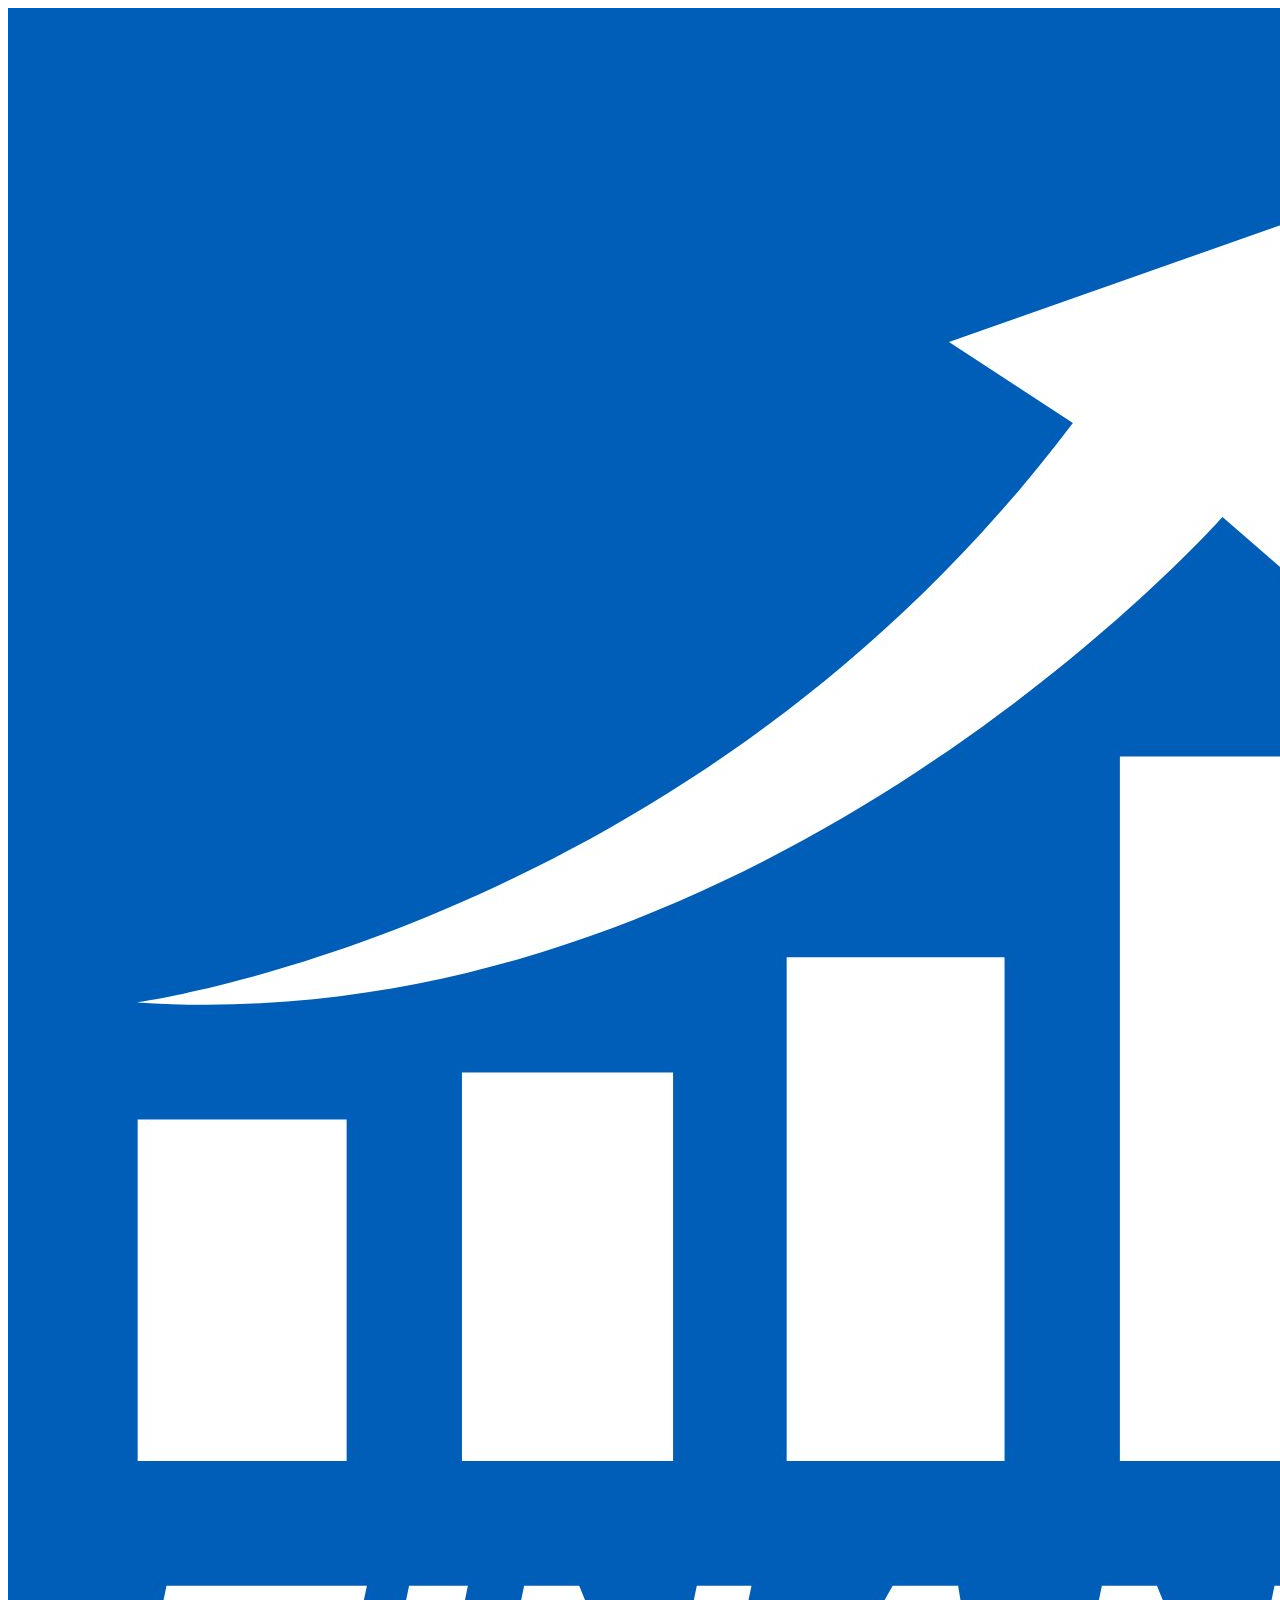
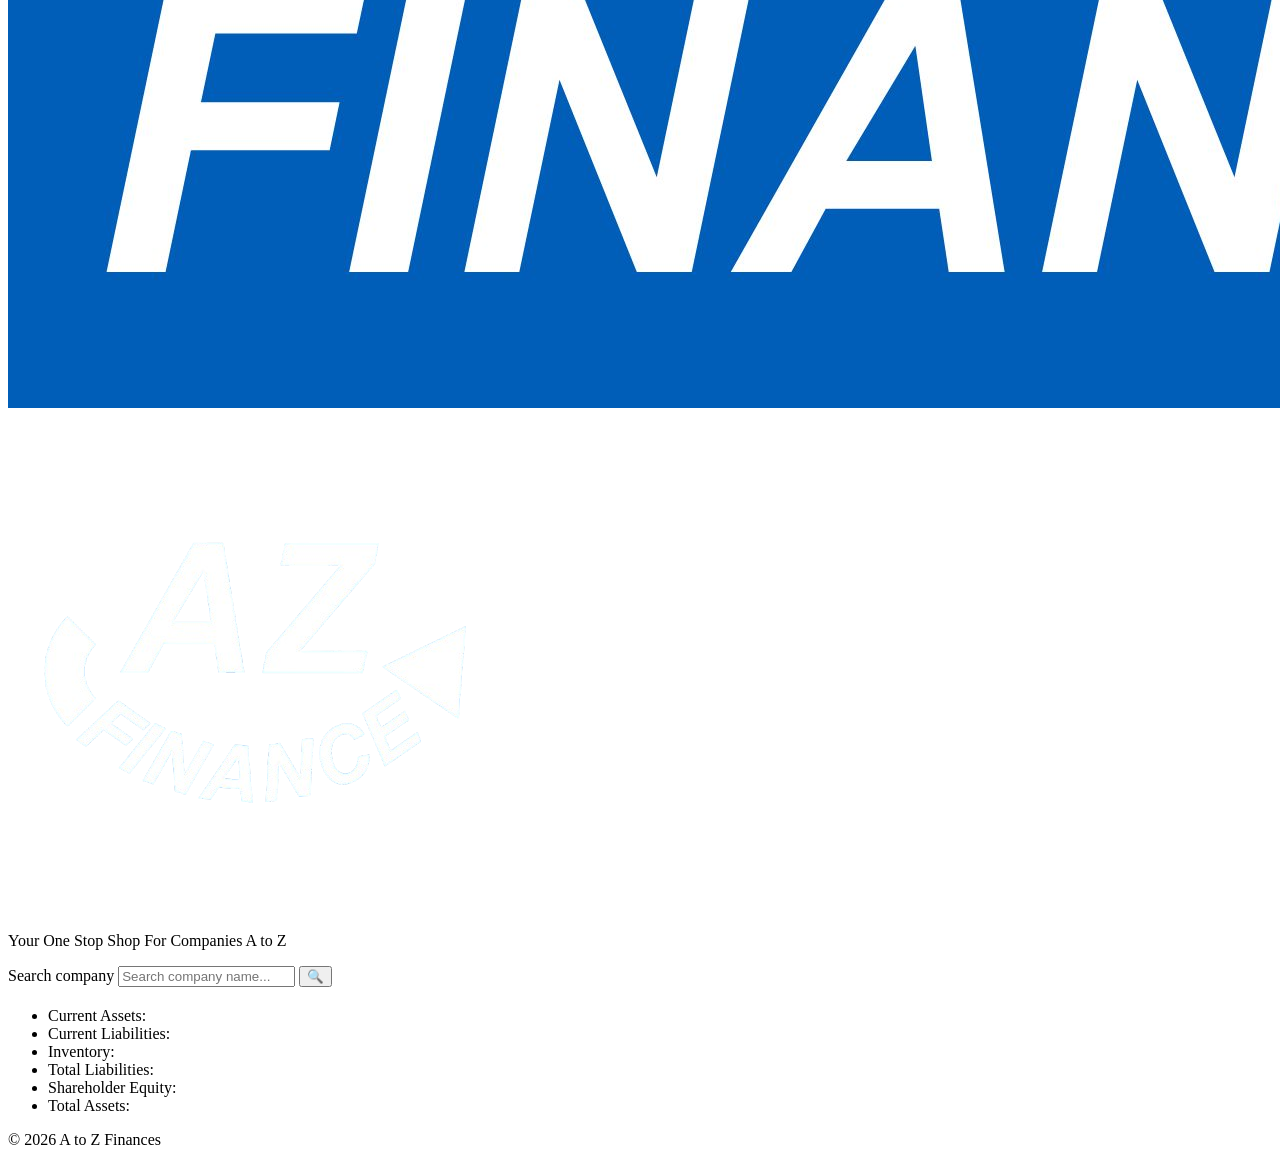
==== financial_report_display.html @ 3b280091 "Reorganization of folders" ====
<!DOCTYPE html>
<html lang="en">
<head>
    <meta charset="UTF-8">
    <title>A to Z Finances</title>
    <meta name="viewport" content="width=device-width, initial-scale=1.0">
    <link rel="stylesheet" href="Stylesheet/styles.css">
</head>

<body>
    <div class="site-wrapper">
    <script src="Script/nodeJS.js"></script>

        <header>
            <div class="header-container">
                <img src="Images/logo.jpg" alt="A to Z Finances Logo" class="logo">
            </div>
        </header>

        <img src="Images/logo2.png" alt="Decorative finance graphic" class="bottom-right-img">

        <main>
            <section class="hero">
                <p class="hero-text">
                    Your One Stop Shop For Companies A to Z
                </p>

                <form class="search-bar" role="search">
                    <label for="company-search" class="sr-only">Search company</label>
                    <input
                        id="company-search"
                        type="search"
                        placeholder="Search company name..."
                        required
                    >
                    <button type="submit" aria-label="Search">🔍</button>
                </form>
            </section>

            <section id="results" class="results hidden" aria-live="polite">
                <h2 id="company-name"></h2>
                <ul>
                    <li>Current Assets: <span id="current-assets"></span></li>
                    <li>Current Liabilities: <span id="current-liabilities"></span></li>
                    <li>Inventory: <span id="inventory"></span></li>
                    <li>Total Liabilities: <span id="total-liabilities"></span></li>
                    <li>Shareholder Equity: <span id="equity"></span></li>
                    <li>Total Assets: <span id="total-assets"></span></li>
                </ul>
            </section>
        </main>

        <footer>
            <p>&copy; 2026 A to Z Finances</p>
        </footer>

    </div>

    <script>
        const form = document.querySelector(".search-bar");
        const searchInput = document.getElementById("company-search");

        form.addEventListener("submit", async (e) => {
            e.preventDefault();

            const company = searchInput.value.trim();
            if (!company) return;

            try {
                const response = await fetch(`/api/company?name=${encodeURIComponent(company)}`);
                const data = await response.json();

                document.getElementById("company-name").textContent = data.name;
                document.getElementById("current-assets").textContent = data.currentAssets;
                document.getElementById("current-liabilities").textContent = data.currentLiabilities;
                document.getElementById("inventory").textContent = data.inventory;
                document.getElementById("total-liabilities").textContent = data.totalLiabilities;
                document.getElementById("equity").textContent = data.equity;
                document.getElementById("total-assets").textContent = data.totalAssets;

                document.getElementById("results").classList.remove("hidden");
            } catch (error) {
                console.error("Error fetching company data:", error);
            }
        });
    </script>
</body>
</html>
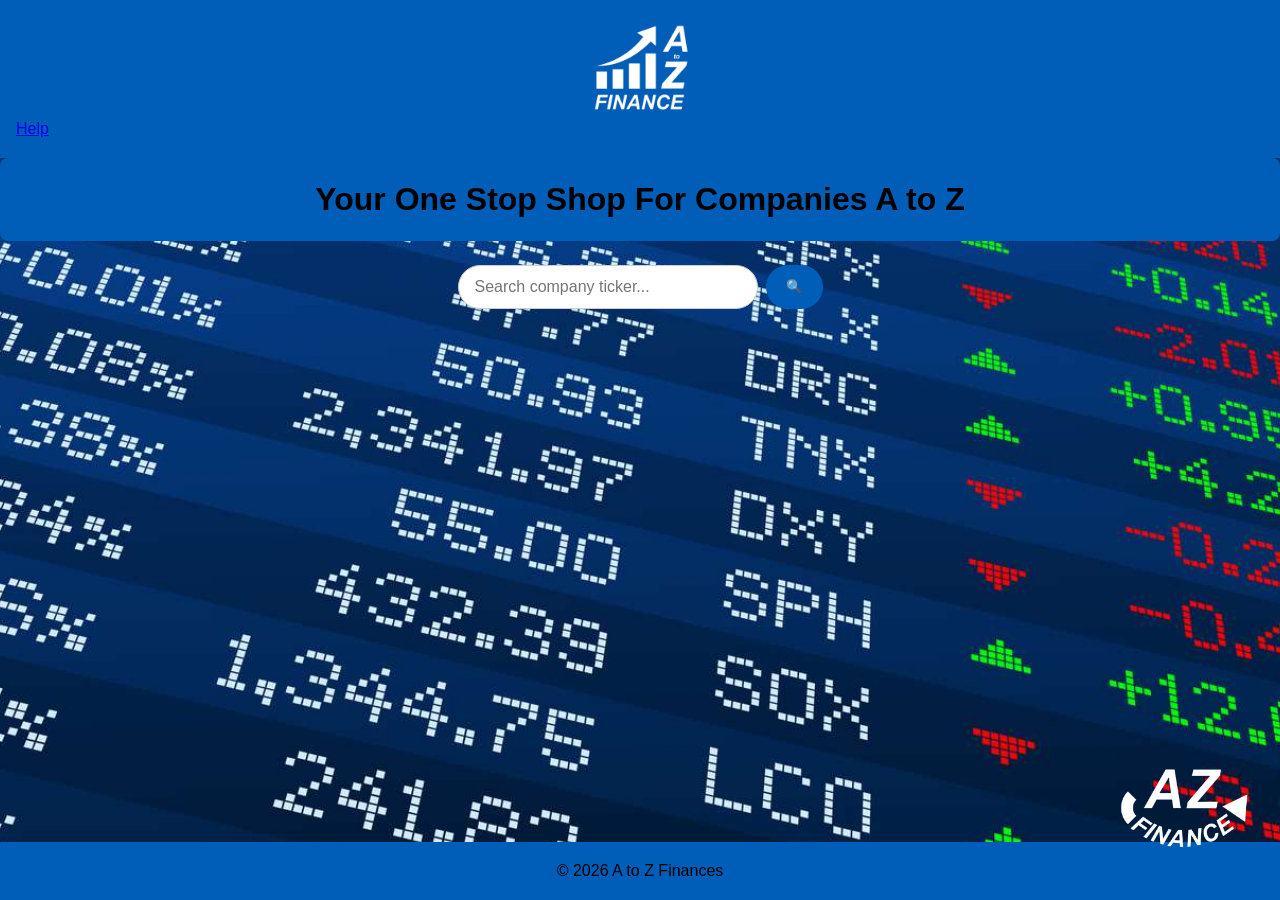
==== commit 95060073: "merged the new stuff html" ====
--- a/financial_report_display.html
+++ b/financial_report_display.html
@@ -4,20 +4,23 @@
     <meta charset="UTF-8">
     <title>A to Z Finances</title>
     <meta name="viewport" content="width=device-width, initial-scale=1.0">
-    <link rel="stylesheet" href="Stylesheet/styles.css">
+    <link rel="stylesheet" href="styles.css">
 </head>
 
 <body>
     <div class="site-wrapper">
-    <script src="Script/nodeJS.js"></script>
 
         <header>
             <div class="header-container">
-                <img src="Images/logo.jpg" alt="A to Z Finances Logo" class="logo">
+                <img src="logo.jpg" alt="A to Z Finances Logo" class="logo">
             </div>
+
+            <a href="help.html">Help</a>
+            
+
         </header>
 
-        <img src="Images/logo2.png" alt="Decorative finance graphic" class="bottom-right-img">
+        <img src="logo2.png" alt="Decorative finance graphic" class="bottom-right-img">
 
         <main>
             <section class="hero">
@@ -30,7 +33,7 @@
                     <input
                         id="company-search"
                         type="search"
-                        placeholder="Search company name..."
+                        placeholder="Search company ticker..."
                         required
                     >
                     <button type="submit" aria-label="Search">🔍</button>
--- a/styles.css
+++ b/styles.css
@@ -0,0 +1,174 @@
+/* Reset */
+* {
+    margin: 0;
+    padding: 0;
+    box-sizing: border-box;
+}
+
+/* Full height */
+html, body {
+    height: 100%;
+}
+
+/* Page layout */
+body {
+    display: flex;
+    flex-direction: column;
+    min-height: 100vh;
+    font-family: Arial, sans-serif;
+    line-height: 1.6;
+    background-image: url("stockmarket_image.jpg");
+    background-size: cover;
+    background-position: center;
+}
+
+footer {
+    background: #005EB8;
+    color: black;
+    text-align: center;
+    padding: 1rem;
+}
+
+/* Header */
+header {
+    background: #005EB8;
+    padding: 1rem;
+    color: white;
+}
+
+/* Header content */
+.header-container {
+    display: flex;
+    align-items: center;
+    justify-content: center;
+    gap: 20px;
+}
+
+.logo {
+    width: 100px;
+    height: auto;
+}
+
+main {
+    flex: 1;
+}
+
+.hero-text {
+    color: black;
+    font-weight: bold;
+    font-size: 32px;
+    background-color: #005EB8;
+    padding: 1rem 1.5rem;
+    text-align: center;
+    border-radius: 8px;
+    margin-bottom: 1.5rem;
+}
+
+.search-bar {
+    display: flex;
+    gap: 0.5rem;
+    justify-content: center;
+    margin-bottom: 2rem;
+}
+
+input[type="search"] {
+    padding: 0.75rem 1rem;
+    font-size: 16px;
+    border-radius: 25px;
+    border: 1px solid #ccc;
+    width: 300px;
+}
+
+button {
+    padding: 0.75rem 1.25rem;
+    cursor: pointer;
+    border-radius: 25px;
+    border: none;
+    background-color: #005EB8;
+    color: white;
+}
+
+.results {
+    background: rgba(0, 94, 184, 0.9);
+    color: white;
+    padding: 2rem;
+    border-radius: 12px;
+    width: 100%;
+    max-width: 500px;
+}
+
+.hidden {
+    display: none;
+}
+
+.sr-only {
+    position: absolute;
+    left: -1000px;
+}
+
+.bottom-right-img {
+    position: fixed;
+    bottom: 20px;
+    right: 20px;
+    width: 150px; /* adjust as needed */
+    height: auto;
+    z-index: 1000;
+}
+
+.site-wrapper {
+    display: flex;
+    flex-direction: column;
+    min-height: 100vh;
+}
+
+@media (max-width: 600px) {
+    input[type="search"] {
+        width: 100%;
+    }
+
+    .hero-text {
+        font-size: 24px;
+    }
+
+    .results {
+        font-size: 14px
+        
+    }
+}
+
+.help-article {
+    max-width: 800px;
+    margin: 2rem auto;
+    padding: 1rem;
+    line-height: 1.6;
+}
+
+.help-article h1 {
+    color: black;
+    margin-bottom: 1rem;
+}
+
+.help-article article {
+    margin-bottom: 2rem;
+}
+
+.back-link {
+    display: inline-block;
+    margin-top: 2rem;
+    text-decoration: none;
+    color: rgba(255, 255, 255);
+}
+
+.text-box {
+    background: rgba(255, 255, 255, 0.85);
+    backdrop-filter: blur(8px);
+    padding: 2rem;
+    border-radius: 12px;
+    box-shadow: 0 8px 20px rgba(0, 0, 0, 0.1);
+    margin-top: 1.5rem;
+}
+
+/* Optional: improve readability */
+.text-box p {
+    margin-bottom: 1rem;
+}
